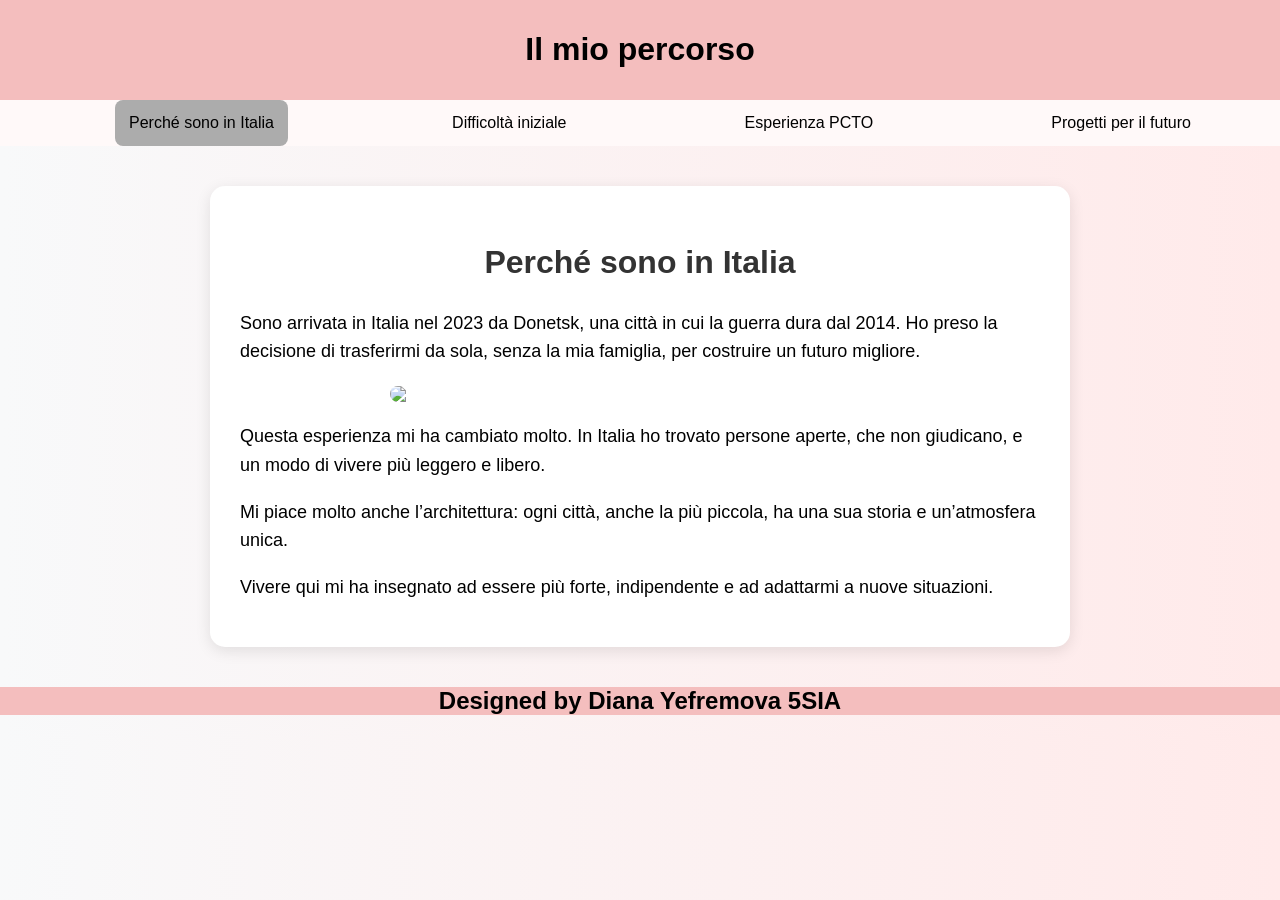
==== index.html @ 71eee71e "Add files via upload" ====
<!DOCTYPE html>
<html lang="it">
<head>
    <meta charset="UTF-8">
    <meta name="viewport" content="width=device-width, initial-scale=1.0">
    <link rel="stylesheet" href="style.css">  
    <title>Arrivo</title>
</head>
<body>
    <div id="header">
        <h1>Il mio percorso</h1>
    </div>
    
    <div id="navigationBar">
        <ul>
            <li><a class="active" href="Arrivo_Italia.html">Perché sono in Italia</a></li>
            <li><a href="Difficolta_.html">Difficoltà iniziale </a></li>
            <li><a href="PCTO.html">Esperienza PCTO</a></li>
            <li><a href="Futuro.html">Progetti per il futuro</a></li>
        </ul>
    </div>
    <div id="Main">
        <h1>Perché sono in Italia </h1>
        <p>Sono arrivata in Italia nel 2023 da Donetsk, una città in cui la guerra dura dal 2014.
         Ho preso la decisione di trasferirmi da sola, senza la mia famiglia,
          per costruire un futuro migliore.</p>
        <img src="immagini/Donetsk.jpeg" class="testo">
        <p>Questa esperienza mi ha cambiato molto. In Italia ho trovato persone aperte,
             che non giudicano, e un modo di vivere più leggero e libero.</p>
        <p>Mi piace molto anche l’architettura: ogni città,
         anche la più piccola, ha una sua storia e un’atmosfera unica.
        </p>
        <p>Vivere qui mi ha insegnato ad essere più forte, indipendente e ad adattarmi a nuove situazioni.</p>
    </div>
<footer>
        <h2> Designed by Diana Yefremova 5SIA</h2>  
    </footer>
</body>
</html>
---- style.css ----
#header {
    display: flex;
    align-items: center;
    justify-content: center;
    gap: 20px;
    background-color: #f4bebe;
    padding: 10px;
}
#header h1 {
    color: rgb(0, 0, 0);
    text-align: center;
    justify-content: center;
    align-items: center;
}

#navigationBar li a.active{
  background-color: #acacac;
  color: black;
}
#navigationBar ul {
  list-style-type: none;
  margin: 0;
  background-color: #fff9f9;
  display: flex;
  justify-content: space-around;
  
}
#navigationBar ul li a {
  display: block;
  color: black;
  padding: 14px;
  text-decoration: none;
  border-radius: 8px;
  transition: 0.3s;
}

#navigationBar ul li a:hover {
  background-color: #f4bebe;
}
#navigationBar ul li a:hover:not(.active) {
  background-color: #ffffff;
}



.mappa {
  display: block;       
  margin: 20px auto;    
  width: 1000px;         
  
}
footer {
  padding: 0px;
  text-align: center;
  background: #f4bebe;
}
#Main {
    flex: 1;
    padding: 20px;
}
#Main {
    max-width: 800px;
    margin: 40px auto;
    padding: 30px;
    background: white;
    border-radius: 15px;
    box-shadow: 0 4px 15px rgba(0,0,0,0.1);
    line-height: 1.6;
}
#Main h1 {
    text-align: center;
    margin-bottom: 20px;
    color: #333;
}
#Main p {
    margin-bottom: 15px;
    font-size: 18px;
}
.testo {
    display: block;
    margin: 20px auto;
    width: 100%;
    max-width: 500px;
    border-radius: 10px;
}
body {
    margin: 0;
    font-family: Arial, sans-serif;
    background: linear-gradient(to right, #f8f9fa, #ffeaea);
}
.images {
    display: flex;
    justify-content: center;
    gap: 20px;
    margin-top: 20px;
}

.images img {
    width: 100%;
    max-width: 300px;
    border-radius: 10px;
}
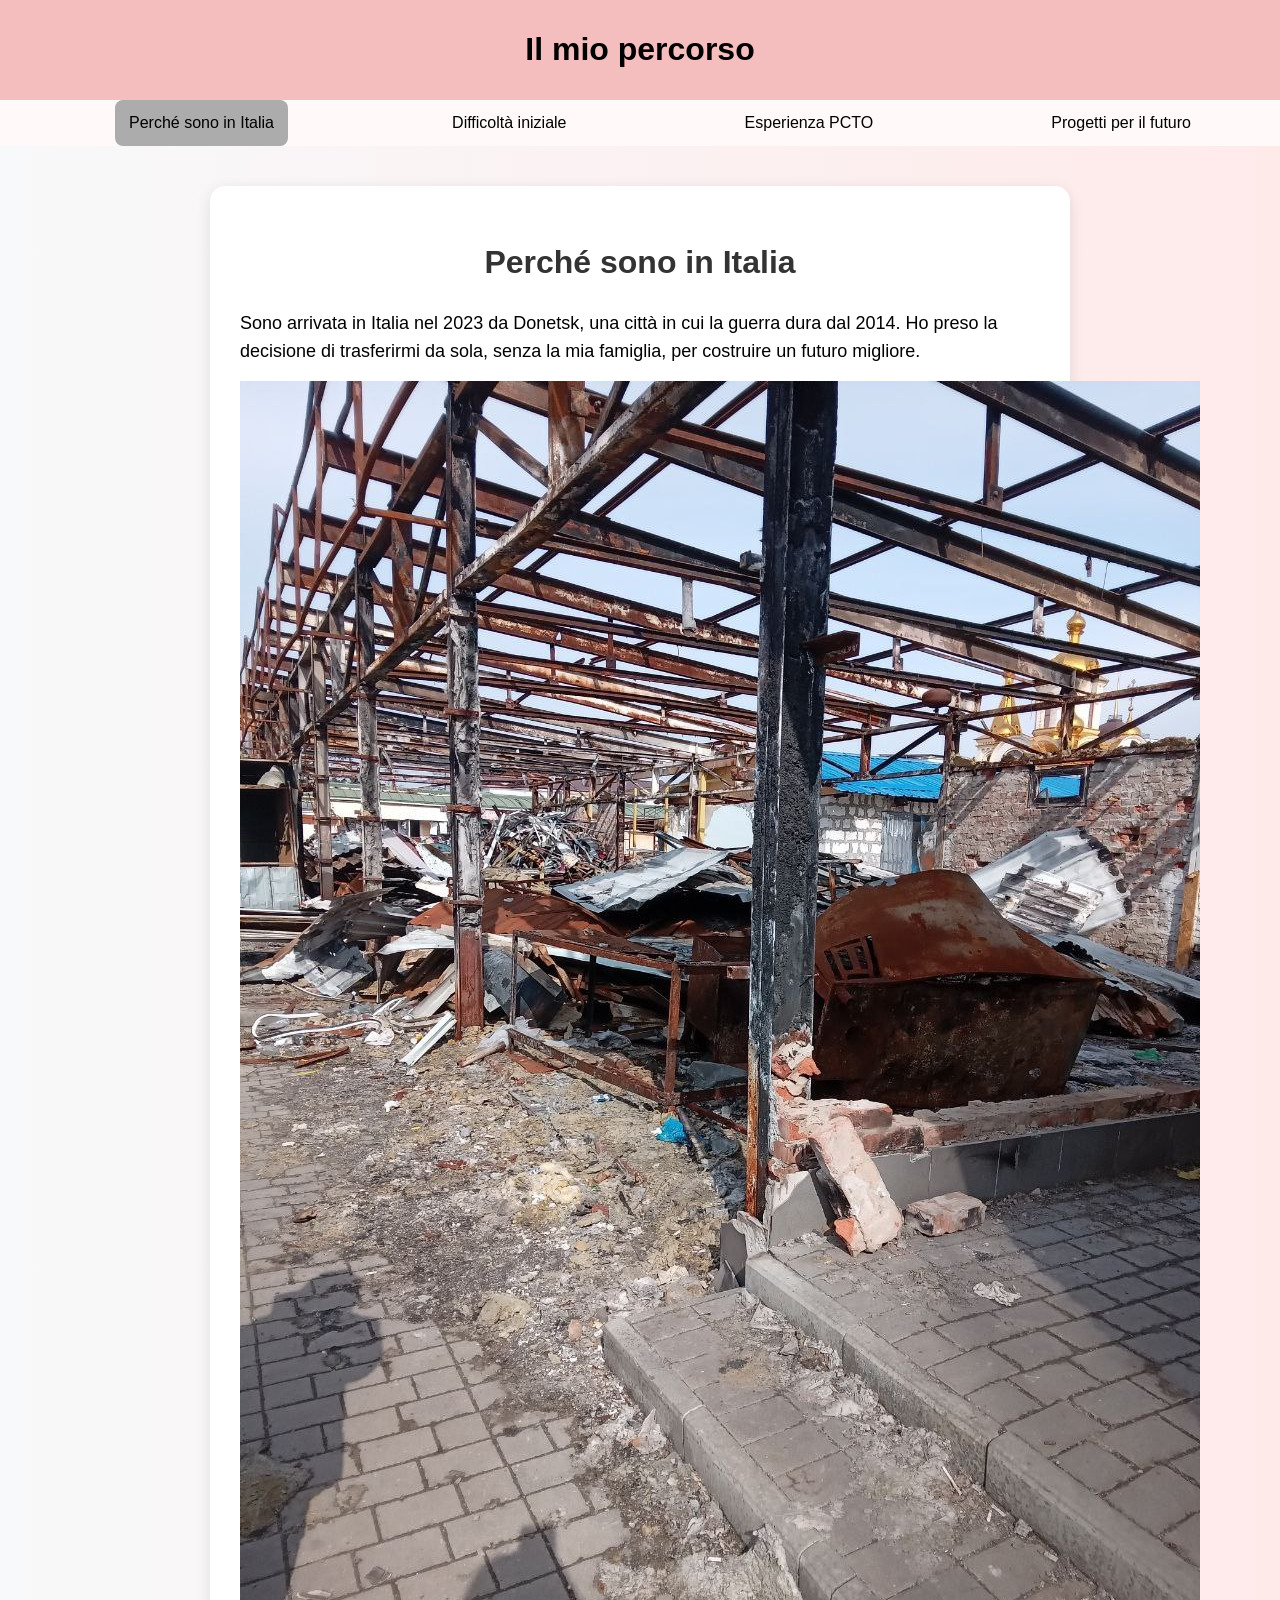
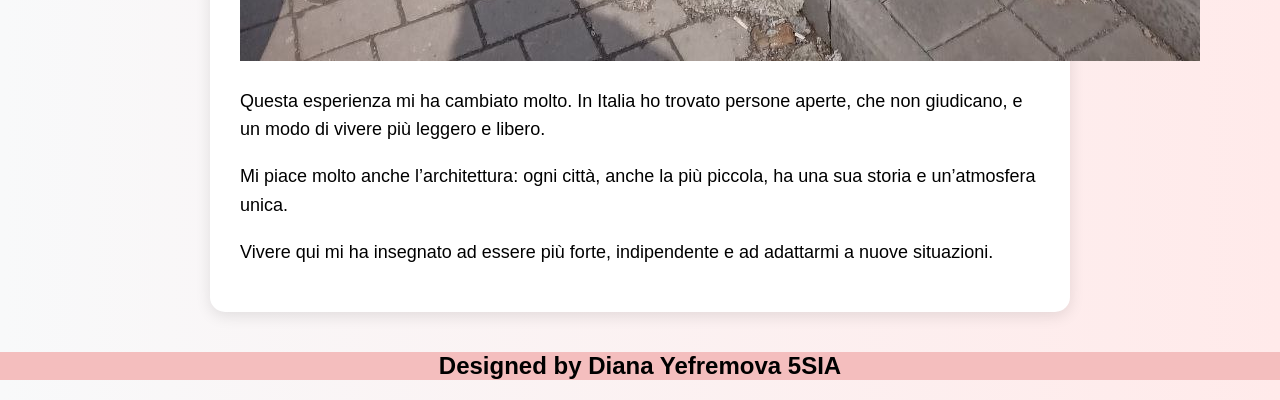
==== commit a1ae39ba: "Update index.html" ====
--- a/index.html
+++ b/index.html
@@ -24,7 +24,7 @@
         <p>Sono arrivata in Italia nel 2023 da Donetsk, una città in cui la guerra dura dal 2014.
          Ho preso la decisione di trasferirmi da sola, senza la mia famiglia,
           per costruire un futuro migliore.</p>
-        <img src="immagini/Donetsk.jpeg" class="testo">
+        <img src="immagini/Donetsk.jpeg" >
         <p>Questa esperienza mi ha cambiato molto. In Italia ho trovato persone aperte,
              che non giudicano, e un modo di vivere più leggero e libero.</p>
         <p>Mi piace molto anche l’architettura: ogni città,
@@ -36,4 +36,4 @@
         <h2> Designed by Diana Yefremova 5SIA</h2>  
     </footer>
 </body>
-</html>+</html>
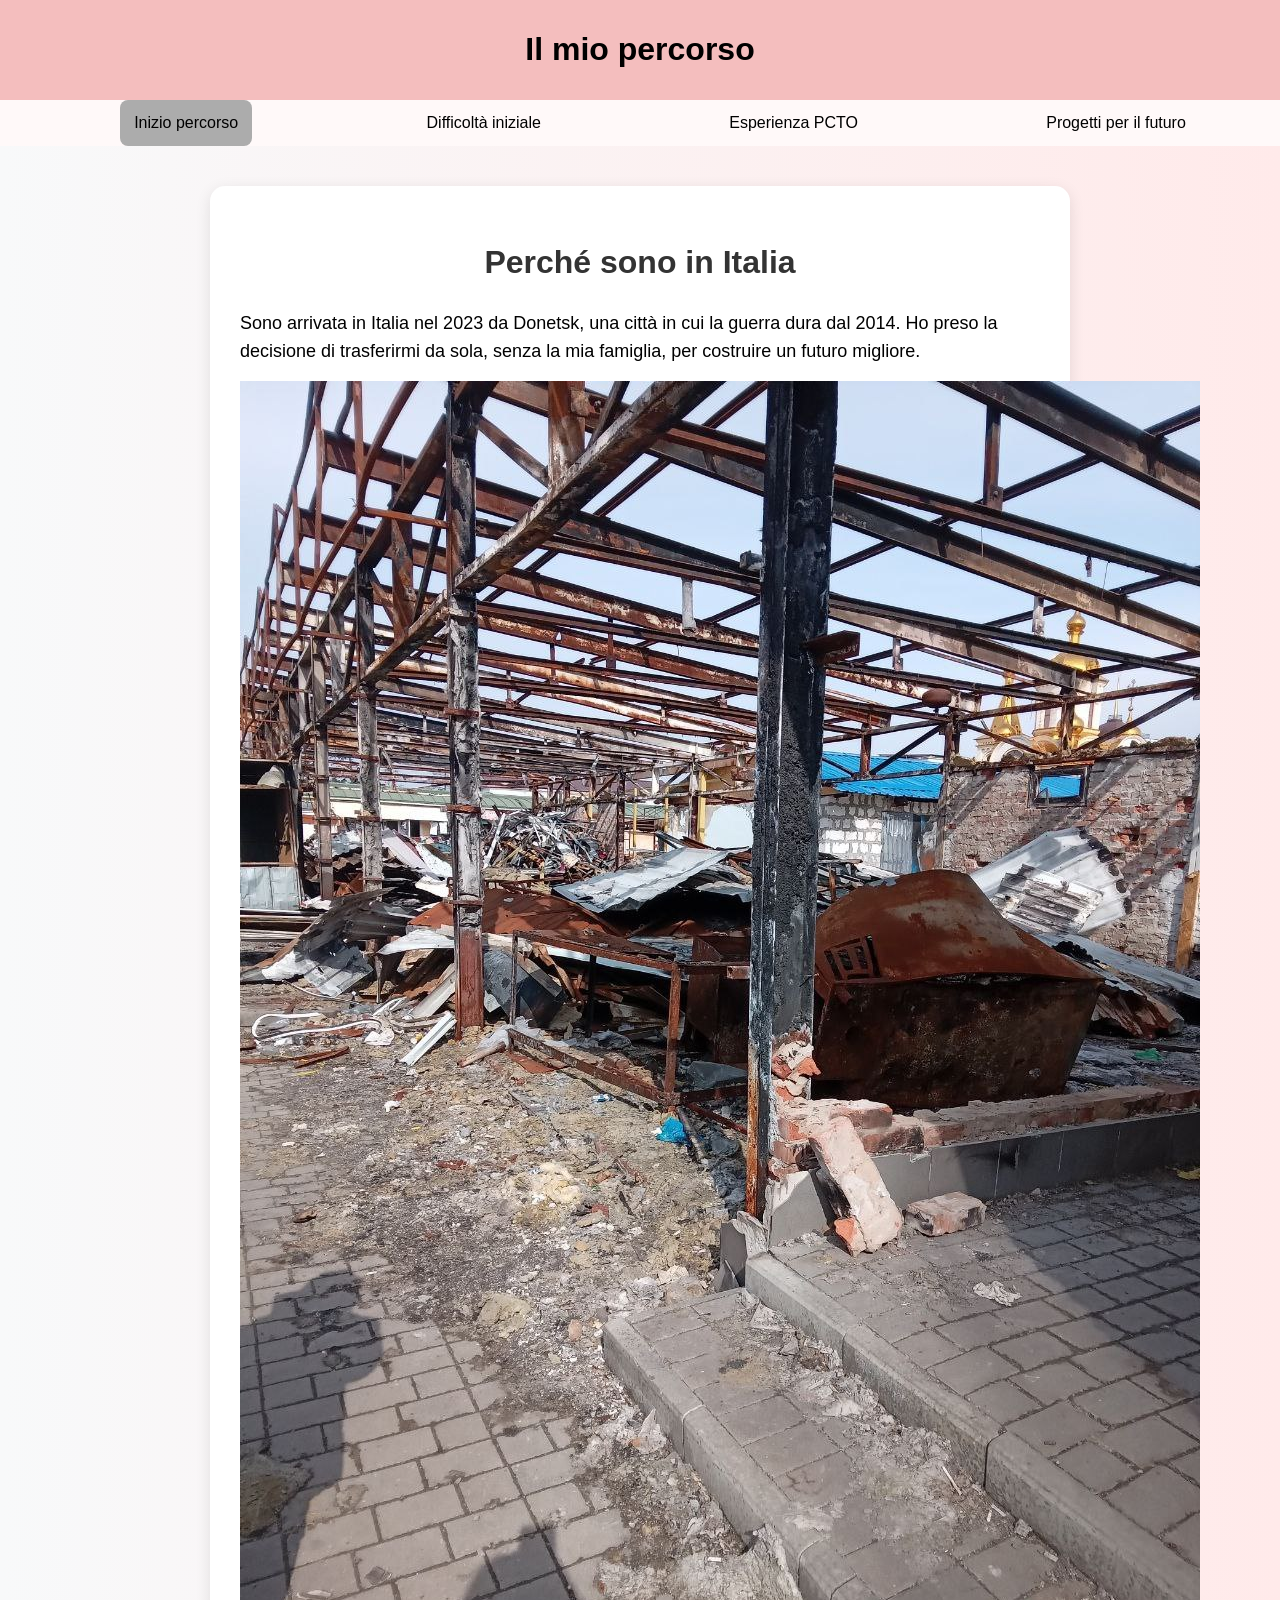
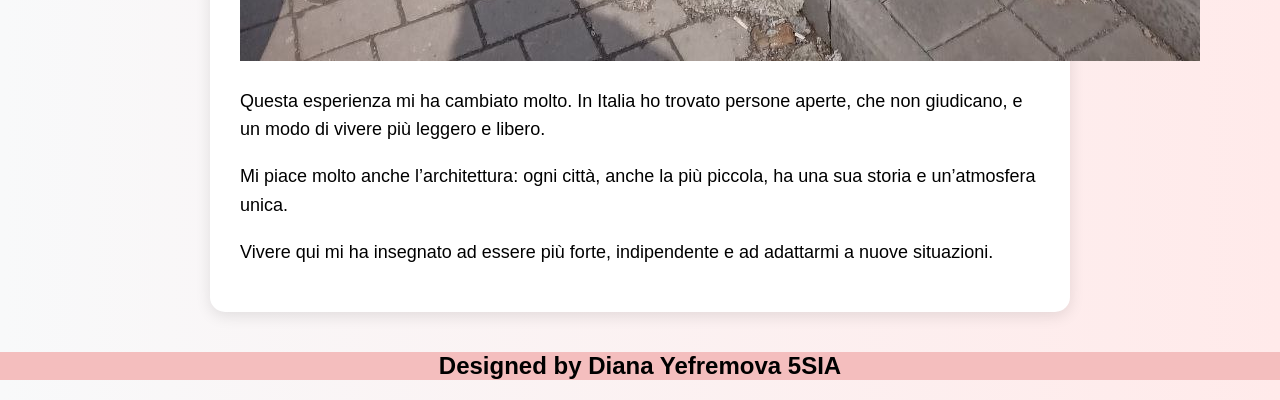
==== commit a4b3f753: "Update index.html" ====
--- a/index.html
+++ b/index.html
@@ -13,7 +13,7 @@
     
     <div id="navigationBar">
         <ul>
-            <li><a class="active" href="Arrivo_Italia.html">Perché sono in Italia</a></li>
+            <li><a class="active" href="Arrivo_Italia.html">Inizio percorso</a></li>
             <li><a href="Difficolta_.html">Difficoltà iniziale </a></li>
             <li><a href="PCTO.html">Esperienza PCTO</a></li>
             <li><a href="Futuro.html">Progetti per il futuro</a></li>
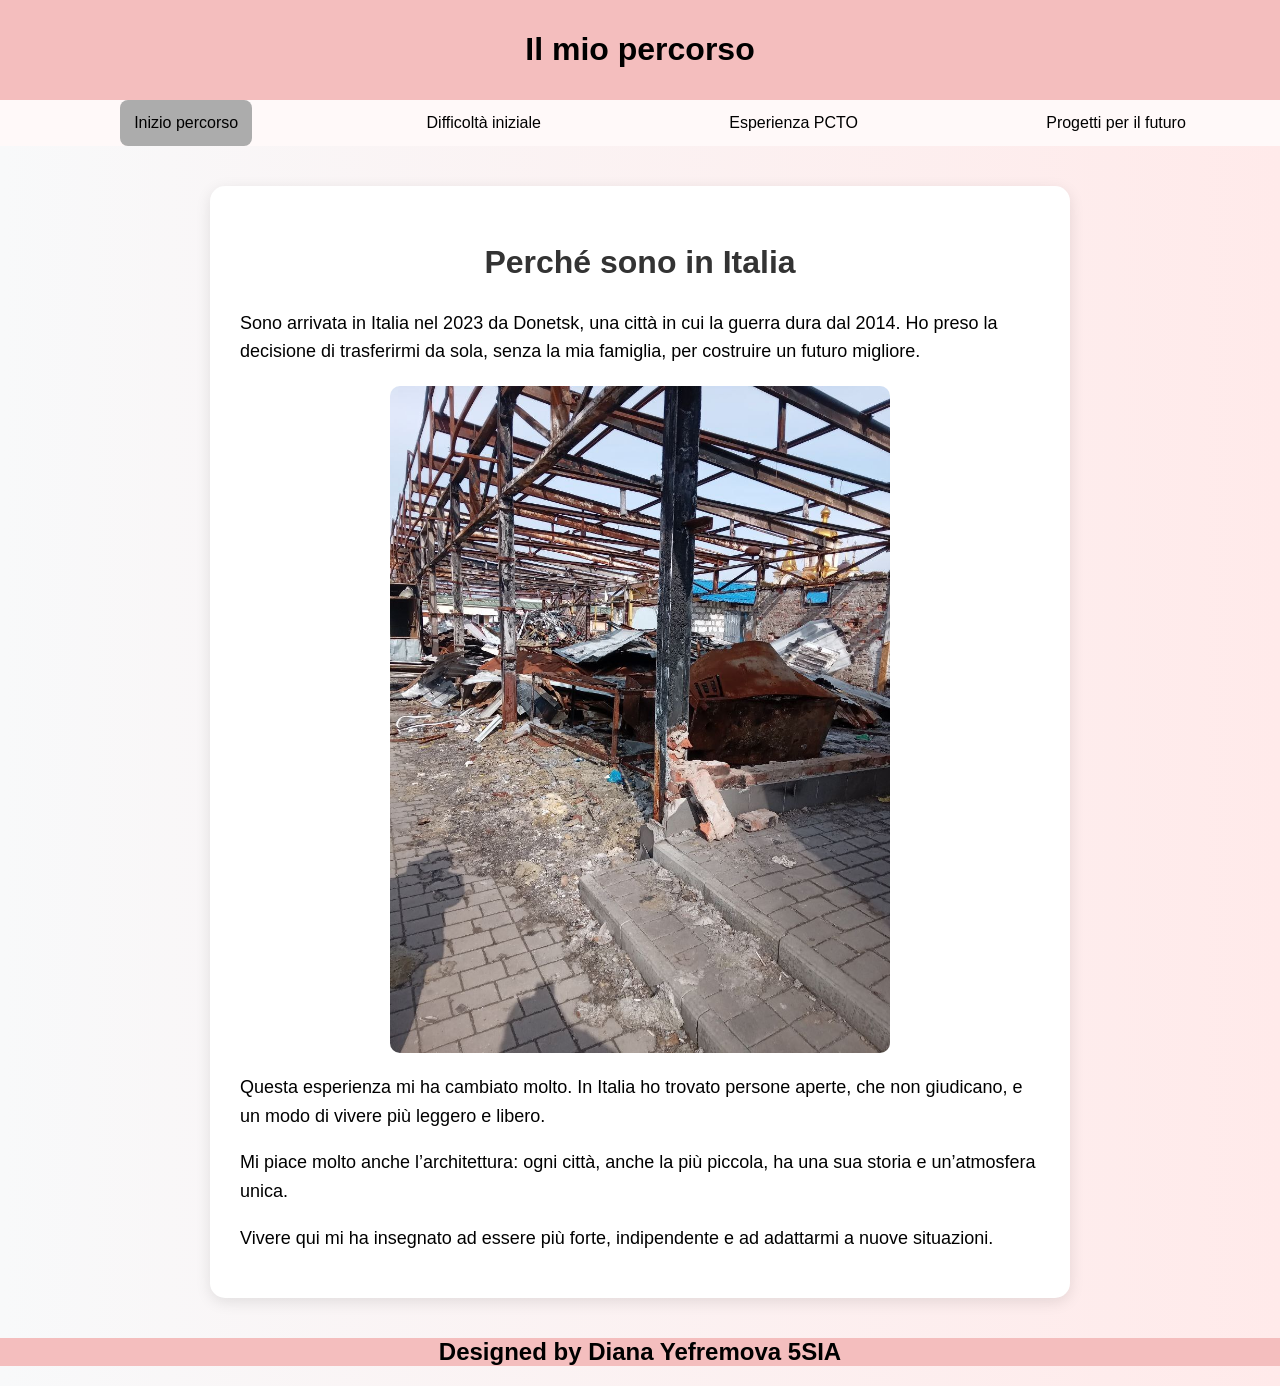
==== commit 4cb19ca6: "Update index.html" ====
--- a/index.html
+++ b/index.html
@@ -24,7 +24,7 @@
         <p>Sono arrivata in Italia nel 2023 da Donetsk, una città in cui la guerra dura dal 2014.
          Ho preso la decisione di trasferirmi da sola, senza la mia famiglia,
           per costruire un futuro migliore.</p>
-        <img src="immagini/Donetsk.jpeg" >
+        <img src="immagini/Donetsk.jpeg" class="testo" >
         <p>Questa esperienza mi ha cambiato molto. In Italia ho trovato persone aperte,
              che non giudicano, e un modo di vivere più leggero e libero.</p>
         <p>Mi piace molto anche l’architettura: ogni città,
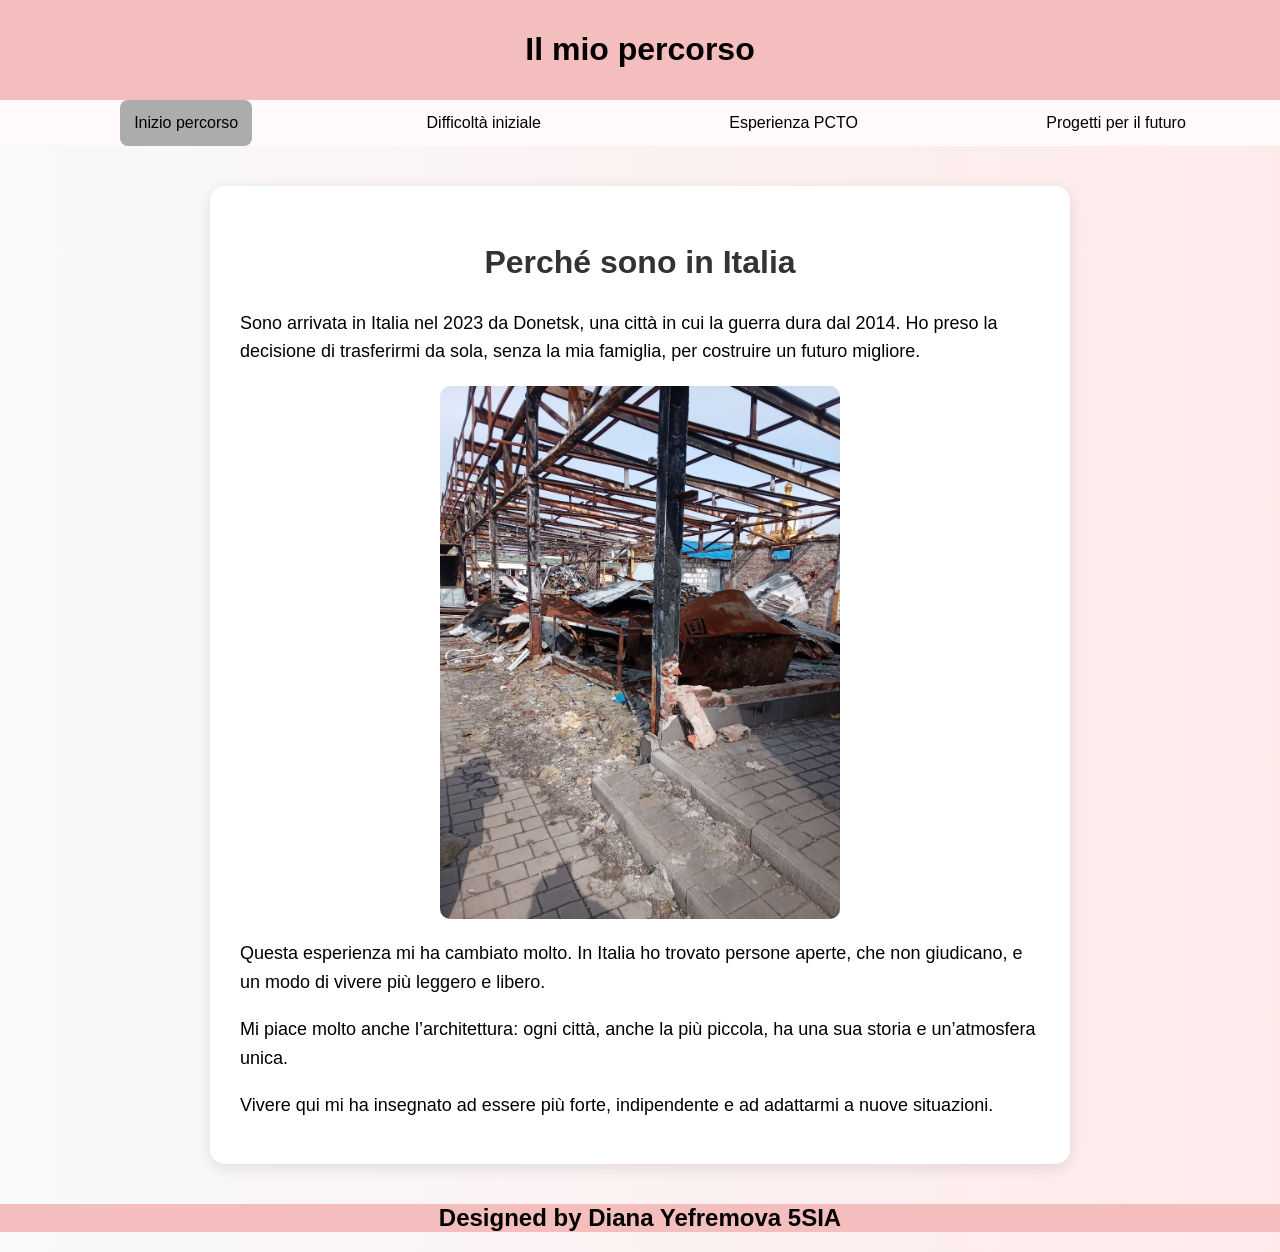
==== commit 7b87d6d5: "Update index.html" ====
--- a/index.html
+++ b/index.html
@@ -13,7 +13,7 @@
     
     <div id="navigationBar">
         <ul>
-            <li><a class="active" href="Arrivo_Italia.html">Inizio percorso</a></li>
+            <li><a class="active" href="index.html">Inizio percorso</a></li>
             <li><a href="Difficolta_.html">Difficoltà iniziale </a></li>
             <li><a href="PCTO.html">Esperienza PCTO</a></li>
             <li><a href="Futuro.html">Progetti per il futuro</a></li>
--- a/style.css
+++ b/style.css
@@ -79,8 +79,9 @@
 .testo {
     display: block;
     margin: 20px auto;
-    width: 100%;
-    max-width: 500px;
+    max-width: 100%;
+    width: 400px;
+    height: auto;
     border-radius: 10px;
 }
 body {
@@ -99,4 +100,4 @@
     width: 100%;
     max-width: 300px;
     border-radius: 10px;
-}+}
